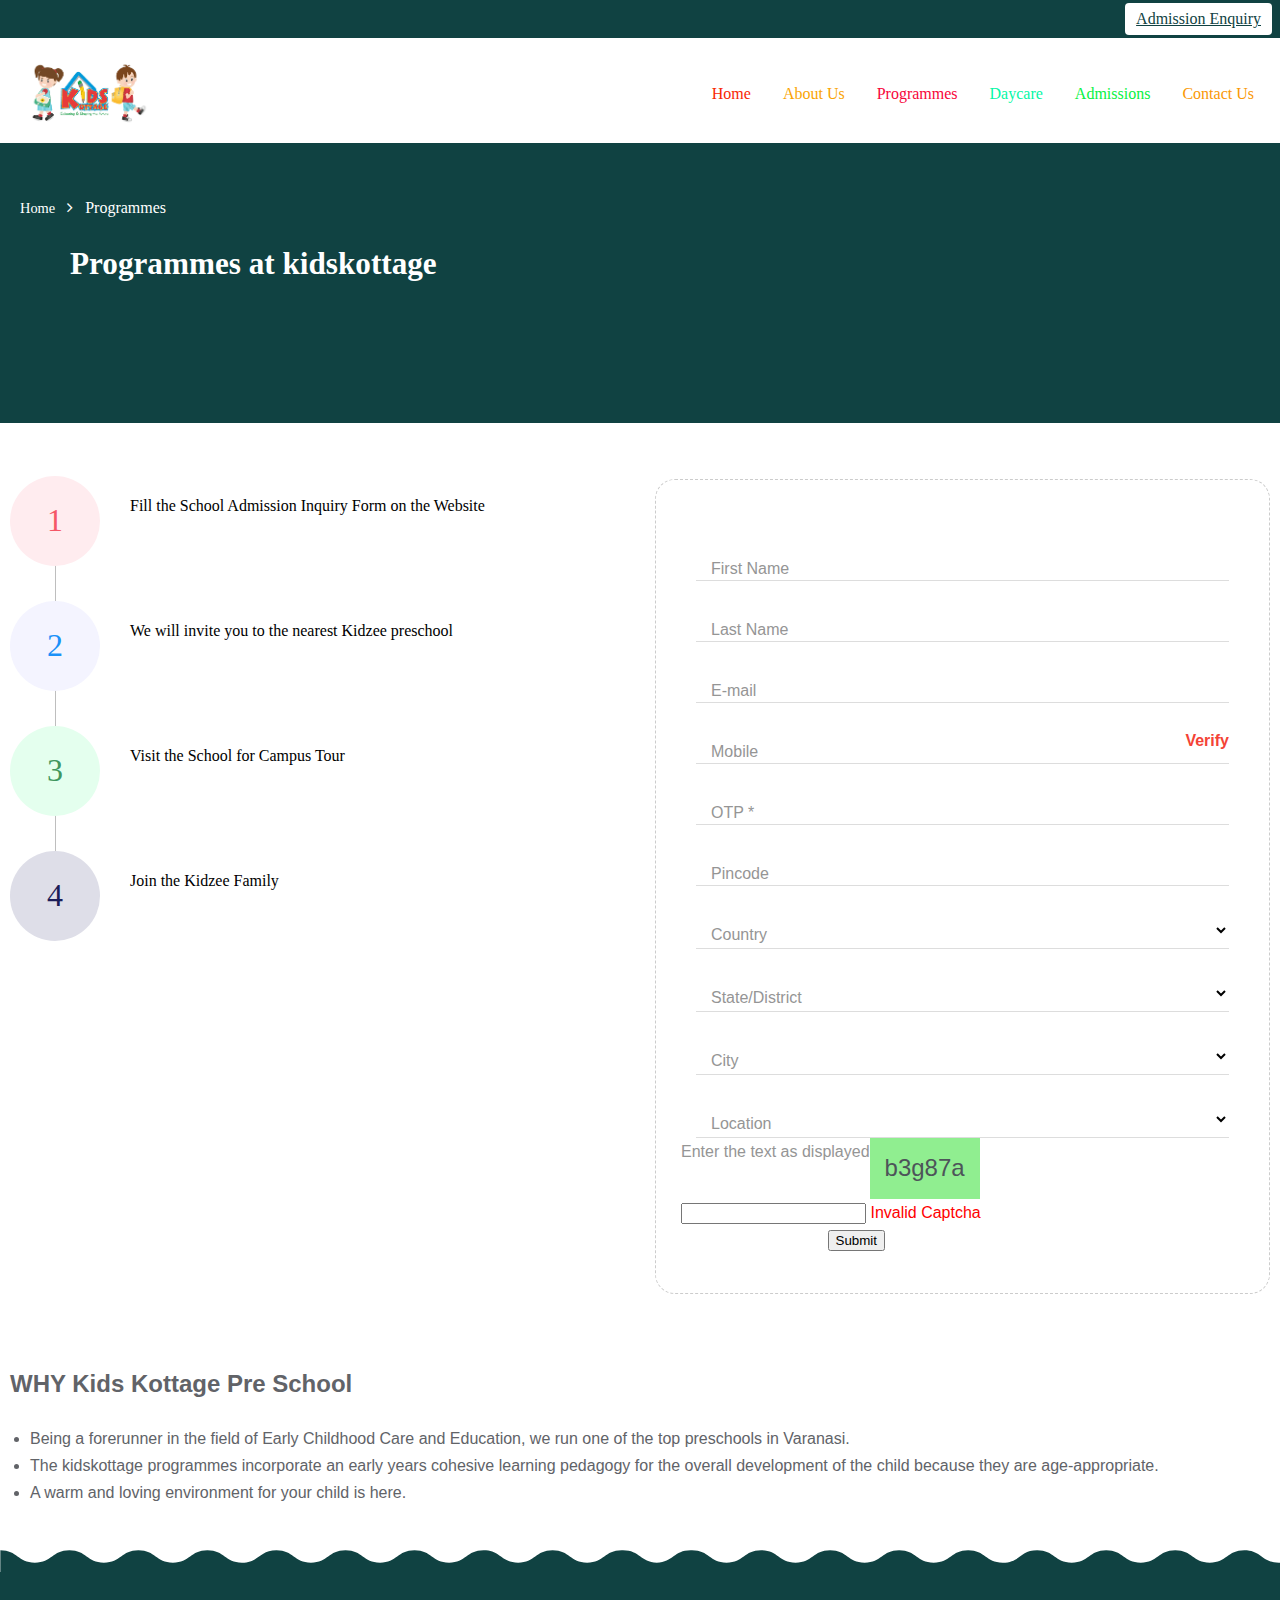
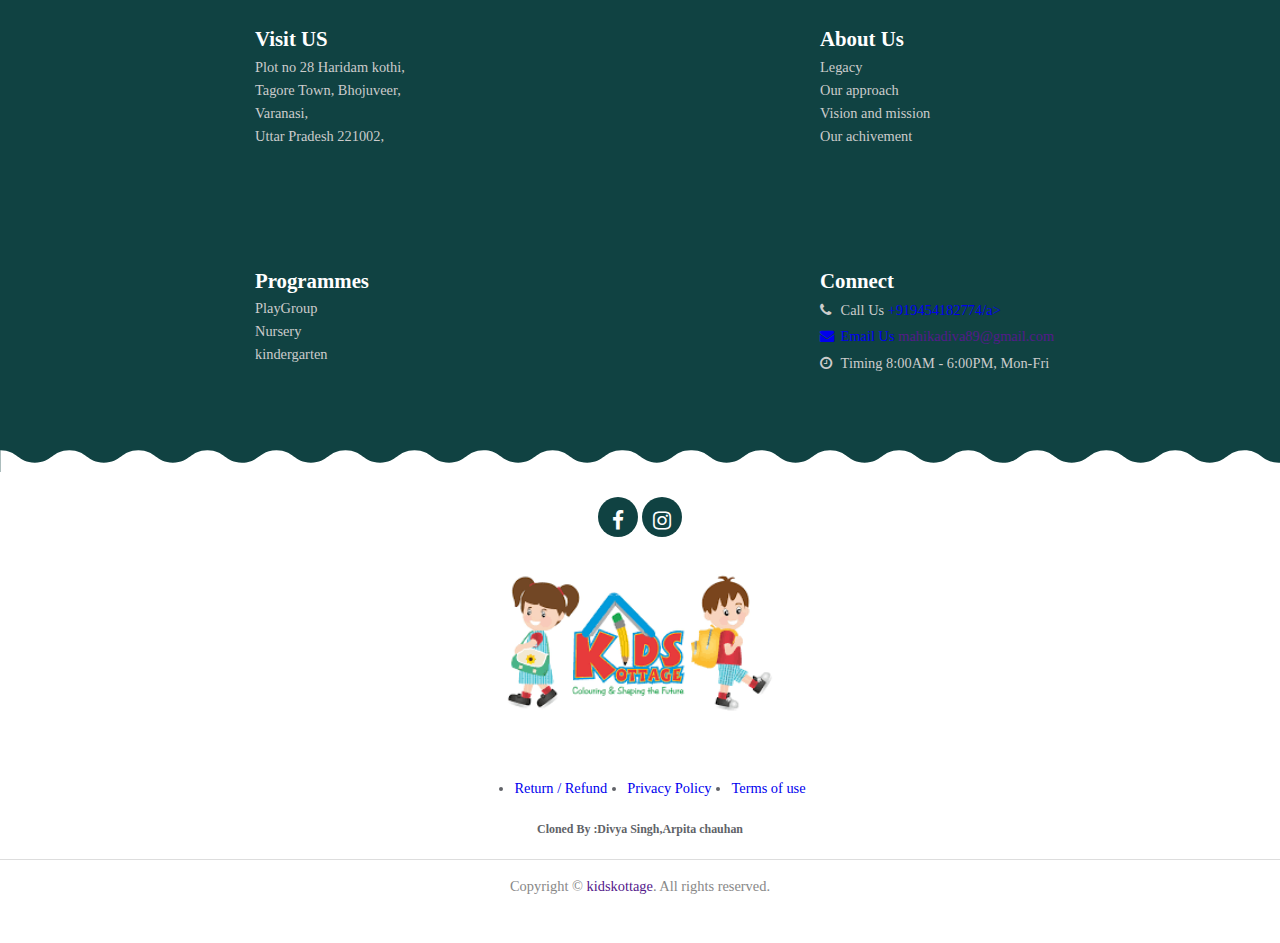
==== admission.html @ ecc73458 "Add files via upload" ====
<!DOCTYPE html>
<html lang="en">
<head>
    <meta charset="UTF-8">
    <meta name="viewport" content="width=device-width, initial-scale=1.0">
    <title>admissions</title>
    <link rel="stylesheet" href="s2.css">
    <link rel="stylesheet" href="https://cdnjs.cloudflare.com/ajax/libs/font-awesome/4.7.0/css/font-awesome.min.css?_cacheOverride=1694851116794">
</head>
<body>
    <header id="header">
        <div id="overlay"></div>
            <div class="topbar" id="toolbar">
                <div class="top">
                    <a href="/admissions/">Admission Enquiry</a>     
                </div>
            </div>
        <div class="container">
            <div class="topmenu" style="margin-left:-15px;">
                <aside class="header-logo">
                    <a href="/" class="logo"><img src="logo.png" class="img-fluid" alt=""></a>
                </aside>
                <a id="ToggleMenu">
                    <span class="bar1"></span><span class="bar2"></span><span class="bar3"></span>
                </a>
                <nav id="TopNavBar">
                <ul class="clearfix-FirstLevel">
                    <li class="active" >
                        <a class="a1" href="/" style="color: rgb(248, 40, 3);">Home</a>
                    </li>
                    <li class="HasUl" >
                        <a style="color: rgb(250, 164, 4)">About Us</a>    
                    </li>
                    <li class="HasUl" id="a3">
                        <a style="color: rgb(247, 5, 58);">Programmes</a>
                    </li>
                    <li class="" id="a4">
                        <a href="/home/Daycare/" style="color: rgb(4, 247, 166);">Daycare</a>
                    </li>
                    <li class="" id="a5">
                        <span style="color: rgb(7, 241, 66);">Admissions</span>
                    </li>

                    <li class="" id="a6">
                        <a href="/contact-us/" style="color: rgb(250, 152, 4);">Contact Us</a>  
                    </li>
                </ul>
            </nav>
            </div>
        </div>
    </header>
    <article class="SmallBannerWithColor">
        <section class="container">
            <ul class="breadcrumb">
                <li><a href="/">Home</a></li>
                <li class="active">Programmes</li>
            </ul>
            <h1 class="pageHeader white">
                Programmes at kidskottage
            </h1>
        </section>
    </article>
    <div></div><div></div>
    <section class="container InContent ng-scope" ng-controller="EnquiryCtrl">
        <div class="row">
            <div class="col-md-6">
                <ol class="Bigol">
                    <li><p class="strong black">Fill the School Admission Inquiry Form on the Website</p></li>
                    <li><p class="strong black">We will invite you to the nearest Kidzee preschool</p></li>
                    <li><p class="strong black">Visit the School for Campus Tour</p></li>
                    <li><p class="strong black">Join the Kidzee Family</p></li>
                </ol>
            </div>
            <div class="col-md-6 mt-5 mt-md-0">   
                <form name="EnquiryForm" novalidate="" class="KidzeeRegistration ng-pristine ng-invalid ng-invalid-required ng-valid-email ng-valid-minlength ng-valid-maxlength" ng-init="Enq.Type='P';Enq.Source='Website';SetCaptcha('b3g87a');">
                    <div class="Inputgroup mt-0">
                        <input type="text" ng-model="Enq.FirstName" required="" class="ng-pristine ng-untouched ng-invalid ng-invalid-required">
                        <label>First Name</label>
                        <span class="inputbar"></span>
                    </div>
                    <div class="Inputgroup">
                        <input type="text" ng-model="Enq.LastName" required="" class="ng-pristine ng-untouched ng-valid ng-valid-required">
                        <label>Last Name</label>
                        <span class="inputbar"></span>
                    </div>
                    <div class="Inputgroup">
                        <input type="email" ng-model="Enq.Email" required="" class="ng-pristine ng-untouched ng-valid-email ng-invalid ng-invalid-required">
                        <label>E-mail</label>
                        <span class="inputbar"></span>
                    </div>
                    <div class="Inputgroup password">
                        <input type="text" ng-model="Enq.Mobile" minlength="10" maxlength="10" numbers-only="" required="" class="ng-pristine ng-untouched ng-invalid ng-invalid-required ng-valid-minlength ng-valid-maxlength">
                        <label>Mobile</label>
                        <span class="inputbar"></span>
                        <a id="BtnVerify" class="NonVerified" ng-click="MobileVerification();">Verify</a>
                    </div>
                    <div class="Inputgroup ng-hide" ng-show="ShowOtp">
                        <input type="text" ng-model="EnterOtp" required="" class="ng-pristine ng-untouched ng-invalid ng-invalid-required">
                        <label>OTP <span class="compulsory">*</span></label>
                        <span class="inputbar"></span>
                    </div>
                    <div class="Inputgroup">    
                        <input type="text" ng-model="Enq.PinCode" minlength="6" maxlength="6" numbers-only="" required="" class="ng-pristine ng-untouched ng-invalid ng-invalid-required ng-valid-minlength ng-valid-maxlength">
                        <label>Pincode</label>
                        <span class="inputbar"></span>
                    </div>
                    <div class="Inputgroup">
                        <select ng-model="Enq.Country" ng-change="GetStateData();" ng-options="cn.Country_Name for cn in CountryData" required="" class="ng-pristine ng-untouched ng-invalid ng-invalid-required"><option value="?" selected="selected"></option><option value="object:16" label="India">India</option><option value="object:17" label="Nepal">Nepal</option></select>
                        <label>Country</label>
                        <span class="inputbar"></span>
                    </div>
                    <div class="Inputgroup">
                        <select ng-model="Enq.State" ng-change="GetCityData();" ng-options="st.State_Name for st in StateData" required="" class="ng-pristine ng-untouched ng-invalid ng-invalid-required"><option value="?" selected="selected"></option></select>
                        <label>State/District</label>
                        <span class="inputbar"></span>
                    </div>
                    <div class="Inputgroup">
                        <select ng-model="Enq.City" ng-change="GetFranchiseeData();" ng-options="ct.City_Name for ct in CityData" required="" class="ng-pristine ng-untouched ng-invalid ng-invalid-required"><option value="?" selected="selected"></option></select>
                        <label>City</label>
                        <span class="inputbar"></span>
                    </div>
                    <div class="Inputgroup field-fill-text" ng-class="{'field-fill-text':Enq.Location!=''};">    
                        <select id="Location" ng-model="Enq.LocationId" ng-options="fn.Franchisee_Code as fn.Franchisee_Name for fn in FranchiseeData" class="ng-pristine ng-untouched ng-valid"><option value="?" selected="selected"></option></select>
                        <label>Location</label>
                        <span class="inputbar"></span>
                    </div>
                    <div class="row mt-3">
                        <div class="col-12">
                            <label style="color: #959595;">Enter the text as displayed</label>
                        </div>
                        <div class="col-6 form-group">   
                            <span style="background-color: lightgreen; padding: 10px 15px; font-size: 1.5rem; display: inline-block;" class="ng-binding">b3g87a</span>
                        </div>
                        <div class="col-6 form-group">
                            <input class="form-control ng-pristine ng-untouched ng-valid" id="6_letters_code" name="6_letters_code" type="text" ng-model="EnteredCaptcha">
                            <span style="color:red" ng-show="CaptchaMsg" class="ng-hide">Invalid Captcha</span>
                        </div>
                    </div>
                    <div class="text-center mt-4">
                        <input type="button" name="" id="" value="Submit" class="btn btn-lg btn-first btn-rounded" ng-click="Submit();">
                    </div>
                </form>
        
            </div>
            
        </div>
        <div class="mt-5">
            <h2 class="header2">WHY Kids Kottage Pre School</h2>
            <ul class="CheckListUl">
                <li>Being a forerunner in the field of Early Childhood Care and Education, we run one of the top preschools in Varanasi.</li>
                <li>The kidskottage programmes incorporate an early years cohesive learning pedagogy for the overall development of the child because they are age-appropriate.</li>
                <li>A warm and loving environment for your child is here.</li>
            </ul>
        </div>
    </section>
    <footer>
        <svg xmlns="http://www.w3.org/2000/svg" width="100%" viewBox="0 0 1920 20" style="background-color: transparent;height: 30px;">
            <path fill="#104242" fill-rule="evenodd" d="M934.536486,0.0415173303 C933.861156,0.0140982068 933.167239,0 932.453651,0 C906.568036,0 906.568036,18.5517679 880.681125,18.5517679 C854.794213,18.5517679 854.794213,0 828.907302,0 C803.021687,0 803.021687,18.5517679 777.134776,18.5517679 C751.246568,18.5517679 751.246568,0 725.360953,0 C699.474042,0 699.474042,18.5517679 673.585834,18.5517679 C647.700219,18.5517679 647.700219,0 621.813307,0 C595.927692,0 595.927692,18.5517679 570.042078,18.5517679 C544.155166,18.5517679 544.155166,0 518.268255,0 C492.381343,0 492.381343,18.5517679 466.494432,18.5517679 C440.608817,18.5517679 440.608817,0 414.723202,0 C388.836291,0 388.836291,18.5517679 362.950676,18.5517679 C337.062468,18.5517679 337.062468,0 311.176853,0 C285.288645,0 285.288645,18.5517679 259.401734,18.5517679 C233.514823,18.5517679 233.514823,0 207.629208,0 C181.742296,0 181.742296,18.5517679 155.855385,18.5517679 C129.96977,18.5517679 129.96977,0 104.084155,0 C78.1972437,0 78.1972437,18.5517679 52.3116287,18.5517679 C26.4221245,18.5517679 26.4221245,0 0.536509581,0 L0.0365095805,955 L1035.5,955 L1035.50029,954.453651 L1969.46349,954.453651 L1970,0 C1944.11439,0 1944.11439,18.5517679 1918.22488,18.5517679 C1892.33927,18.5517679 1892.33927,0 1866.45365,0 C1840.56804,0 1840.56804,18.5517679 1814.68112,18.5517679 C1788.79421,18.5517679 1788.79421,0 1762.9073,0 C1737.02169,0 1737.02169,18.5517679 1711.13478,18.5517679 C1685.24657,18.5517679 1685.24657,0 1659.36095,0 C1633.47404,0 1633.47404,18.5517679 1607.58583,18.5517679 C1581.70022,18.5517679 1581.70022,0 1555.81331,0 C1529.92769,0 1529.92769,18.5517679 1504.04208,18.5517679 C1478.15517,18.5517679 1478.15517,0 1452.26825,0 C1426.38134,0 1426.38134,18.5517679 1400.49443,18.5517679 C1374.60882,18.5517679 1374.60882,0 1348.7232,0 C1322.83629,0 1322.83629,18.5517679 1296.95068,18.5517679 C1271.06247,18.5517679 1271.06247,0 1245.17685,0 C1219.28865,0 1219.28865,18.5517679 1193.40173,18.5517679 C1167.51482,18.5517679 1167.51482,0 1141.62921,0 C1115.7423,0 1115.7423,18.5517679 1089.85538,18.5517679 C1063.96977,18.5517679 1063.96977,0 1038.08416,0 C1037.3701,0 1036.67573,0.0141154305 1035.99998,0.0415675765 L1036,0 C1010.46688,0 1010.11919,18.0499532 985.268255,18.5415412 C960.417324,18.0499559 960.069631,0 934.53651,0 L934.536486,0.0415173303 Z"></path>
        </svg>
        <div class="container-fluid">
            <div class="hehe">
                <div class="col-lg-3 col-sm-6">
                    <div class="contact">
                        <div class="nota">
                            <ul style="list-style-type: none;">
                                <strong style="font-weight:bold;color:#fff;font-size:1.3rem;">Visit US</strong>
                                <li><span>
                                        <span>
                                            Plot no 28 Haridam kothi,<br>
                                            Tagore Town, Bhojuveer,<br>
                                            Varanasi, <br>
                                            Uttar Pradesh 221002,
                                        </span>
                                    </span>
                                </li>
                            </ul>                          
                        </div>
                    </div>
                </div>
                <div class="col-lg-1 col-sm-6">
                    <div class="contact">
                        <div class="nota">
                            <ul  style="list-style-type: none;">
                                <strong style="font-weight: bold;color: #fff;font-size: 1.3rem;">About Us</strong>
                                <li><span><span>
                                            Legacy<br>
                                            Our approach<br>
                                            Vision and mission<br>
                                            Our achivement
                                        </span>
                                    </span>
                                </li>
                            </div>
                        </div>
                    </div>
                <div class="col-lg-1 col-sm-6">
                    <div class="contact">
                        <div class="nota">
                            <ul  style="list-style-type: none;">
                                <strong style="font-weight: bold;color: #fff;font-size: 1.3rem;">Programmes</strong>
                                <li><span><span>
                                            PlayGroup<br>
                                            Nursery<br>
                                            kindergarten
                                        </span>
                                    </span>
                                </li>
                            </div>
                        </div>
                    </div>
                <div class="col-lg-3 col-sm-6">
                    <div class="contact">
                        <div class="nota">
                            <ul style="list-style-type: none;">
                                <strong style="font-weight:bold;color:#fff;font-size:1.3rem;">Connect</strong>
                                <li><i class="fa fa-phone"></i>
                                    <span>
                                        <strong>Call Us</strong>
                                        <a href="tel:+919454182774">+919454182774/a>
                                    </span>
                                </li>
                                <li><i class="fa fa-envelope"></i>
                                    <span>
                                        <strong>Email Us</strong>
                                        <a id="femail" href="">mahikadiva89@gmail.com</a>
                                    </span>
                                </li>
                                <li><i class="fa fa-clock-o"></i>
                                    <span>
                                        <strong>Timing</strong>
                                        <span>
                                            8:00AM - 6:00PM,
                                            Mon-Fri
                                        </span>
                                    </span>
                                </li>
                            </ul>
                        </div>
                    </div>
                </div>
            </div>
        <svg xmlns="http://www.w3.org/2000/svg" width="100%" viewBox="0 0 1920 20" style="background-color:#104242; height: 30px; ">
            <path fill="#ffffff" fill-rule="evenodd" d="M934.536486,0.0415173303 C933.861156,0.0140982068 933.167239,0 932.453651,0 C906.568036,0 906.568036,18.5517679 880.681125,18.5517679 C854.794213,18.5517679 854.794213,0 828.907302,0 C803.021687,0 803.021687,18.5517679 777.134776,18.5517679 C751.246568,18.5517679 751.246568,0 725.360953,0 C699.474042,0 699.474042,18.5517679 673.585834,18.5517679 C647.700219,18.5517679 647.700219,0 621.813307,0 C595.927692,0 595.927692,18.5517679 570.042078,18.5517679 C544.155166,18.5517679 544.155166,0 518.268255,0 C492.381343,0 492.381343,18.5517679 466.494432,18.5517679 C440.608817,18.5517679 440.608817,0 414.723202,0 C388.836291,0 388.836291,18.5517679 362.950676,18.5517679 C337.062468,18.5517679 337.062468,0 311.176853,0 C285.288645,0 285.288645,18.5517679 259.401734,18.5517679 C233.514823,18.5517679 233.514823,0 207.629208,0 C181.742296,0 181.742296,18.5517679 155.855385,18.5517679 C129.96977,18.5517679 129.96977,0 104.084155,0 C78.1972437,0 78.1972437,18.5517679 52.3116287,18.5517679 C26.4221245,18.5517679 26.4221245,0 0.536509581,0 L0.0365095805,955 L1035.5,955 L1035.50029,954.453651 L1969.46349,954.453651 L1970,0 C1944.11439,0 1944.11439,18.5517679 1918.22488,18.5517679 C1892.33927,18.5517679 1892.33927,0 1866.45365,0 C1840.56804,0 1840.56804,18.5517679 1814.68112,18.5517679 C1788.79421,18.5517679 1788.79421,0 1762.9073,0 C1737.02169,0 1737.02169,18.5517679 1711.13478,18.5517679 C1685.24657,18.5517679 1685.24657,0 1659.36095,0 C1633.47404,0 1633.47404,18.5517679 1607.58583,18.5517679 C1581.70022,18.5517679 1581.70022,0 1555.81331,0 C1529.92769,0 1529.92769,18.5517679 1504.04208,18.5517679 C1478.15517,18.5517679 1478.15517,0 1452.26825,0 C1426.38134,0 1426.38134,18.5517679 1400.49443,18.5517679 C1374.60882,18.5517679 1374.60882,0 1348.7232,0 C1322.83629,0 1322.83629,18.5517679 1296.95068,18.5517679 C1271.06247,18.5517679 1271.06247,0 1245.17685,0 C1219.28865,0 1219.28865,18.5517679 1193.40173,18.5517679 C1167.51482,18.5517679 1167.51482,0 1141.62921,0 C1115.7423,0 1115.7423,18.5517679 1089.85538,18.5517679 C1063.96977,18.5517679 1063.96977,0 1038.08416,0 C1037.3701,0 1036.67573,0.0141154305 1035.99998,0.0415675765 L1036,0 C1010.46688,0 1010.11919,18.0499532 985.268255,18.5415412 C960.417324,18.0499559 960.069631,0 934.53651,0 L934.536486,0.0415173303 Z"></path>
        </svg>
    </div>
    <div class="social-icons">
        <a href="https://www.facebook.com/people/Kids-Kottage-Pre-School-varanasi/100076612364532/" target="_blank" class="fa fa-facebook"></a>
        <a href="https://www.instagram.com/kidzeeindia/" target="_blank" class="fa fa-instagram"></a>
    </div>
    <div class="mt-4 logos">
        <div class="text-center">
            <a target="_blank" href="/"><img src="logo.png" alt="kidskottage"></a>
        </div>
    </div>
    <nav>
        <ul>
            <li><a href="/Home/ReturnRefund">Return / Refund</a></li>
            <li><a href="/Home/PrivacyPolicy">Privacy Policy</a></li>
            <li><a href="/Home/Termsofuse">Terms of use</a></li>
        </ul>
    </nav>
    <div class="cloneby">
       <h5> Cloned By :Divya Singh,Arpita chauhan</h5>
    </div>
    <div class="copyright">
        Copyright © <a href="">kidskottage</a>. All rights reserved.
    </div>
    </footer>
</body>
</html>
---- s2.css ----
body {
    margin: 0px;
    font-size: 1rem;
    font-weight: 400;
    font-family: Poppins;
    line-height: 1.6;
    color: #616368;
    text-align: left;
}
.container{
    padding: 20px 10px; 
}
.topbar {
    background: #104242;
    color:black;
    position: relative;
    z-index: 100;
    padding: 3px 8px;
    text-align: right;
    position: fixed; 
  top: 0; 
  width: 100%;
}
.topbar a {
    position: relative;
    padding: 3px 11px;
    margin-left: 10px;
    display: inline-block;
    text-decoration: underline!important;
    border-radius: 4px;
    text-align: center;
    background-color: #fff;
    color: #104242;;
}
.topmenu {
    padding-left: 30px;
    margin-top: 13px;
    position: relative;
    display: flex;
    justify-content: space-between;
}
.header-logo {
    line-height: normal;
    float: left;
}
.topmenu .header-logo .logo {
    height: 55px;
    padding: 5px 0;
    text-decoration: none;
    height: 80px;
    padding: 5px 0;
    color: #ed1c24;
    display: flex;
    align-items: left;
}
.header-logo .logo img {
    height: 130%;
}
.img-fluid {
    max-width: 100%;
}
img {
    vertical-align: left;
    border-style: none;
    overflow-clip-margin: content-box;
    overflow: clip;
    box-sizing: border-box;
    width: 100%;
    height: 185%;
    padding: 0px 0px 0px 0px;
}
.badal{
    width: 100%;
}
#TopNavBar ul li a{
    display: inline-block;
}
#TopNavBar>ul {
    display: inline-flex;
}
#TopNavBar ul {
    margin: 0;
    padding: 0;
    text-align: right;
}
#TopNavBar ul li {
    display: inline-block;
    position: relative;
    padding: 16px;
    padding-top: 38px;
}
.SmallBannerWithColor {
    padding: 22px 0 258px;
    position: relative;
    background-color:#104242;
    height: 70px;
}
.breadcrumb {
    color: #fff;
    padding-left: 10px;
    margin-bottom: 10px;
    list-style: none;
    position: relative;
    display: flex;
    flex-wrap: wrap;
    border-radius: 0.25rem;
}

.breadcrumb a {
    color: #fff;
    font-weight: 400;
    font-size: 90%;
}
.row {
    display: flex;
    flex-wrap: wrap;
    margin-right: -15px;
    margin-left: -15px;
}
a {
    text-decoration: none;
    background-color: transparent;
}
h1{
    font-size: 195%;
    font-weight: 700;
    position: relative;
    line-height: 1.5em;
    color: #fff;
    padding-left: 60px;
}
ol.Bigol {
    list-style: none;
    counter-reset: item;
    padding: 0;
    margin-top: 60px;
    position: relative;
}
ol {
    list-style: none;
    counter-reset: item;
    padding: 0 0 0 20px;
    margin-bottom: 15px;
}
*, ::after, ::before {
    box-sizing: border-box;
}
.SmallBannerWithColor:before {
    content: "";
    background: #3a366c;
    position: absolute;
    left: 0;
    right: 0;
    top: 0;
    bottom: 0;
    z-index: -1;
}
.breadcrumb>li+li:before {
    padding: 0 12px;
    color: #fff;
    content: "";
    font-family: fontawesome;
}
.SmallBannerWithColor:after {
    position: absolute;
    content: "";
    left: 0;
    right: 0;
    bottom: -2px;
    height: 100px;
    background: url(https://www.kidzee.com/Images/cloud-bg.png) no-repeat center/100% auto;
}
li {
    text-align: -webkit-match-parent;
}

ol.Bigol:before {
    content: "";
    background: #bebebe;
    width: 1px;
    position: absolute;
    top: 40px;
    bottom: 40px;
    left: 45px;
}
ol.Bigol>li {
    margin: 0;
    min-height: 55px;
    counter-increment: item;
    padding-left: 120px;
    position: relative;
}
li {
    display: list-item;
    text-align: -webkit-match-parent;
}
ol.Bigol>li:nth-child(1):before {
    background: #ffecef;
    color: #f55767;
}
ol.Bigol>li:before {
    width: 90px;
    height: 90px;
    border-radius: 100%;
    display: flex;
    align-items: center;
    justify-content: center;
    content: counter(item);
    font-size: 2rem;
    font-weight: 500;
    color: #1b2432;
    text-align: center;
    position: absolute;
    left: 0;
    top: 50%;
    margin-top: -45px;
}
ol>li:before {
    margin-right: 10px;
    content: counter(item) ".";
    font-weight: 500;
    color: #1b2432;
    text-align: center;
    display: inline-block;
    position: absolute;
    left: 0;
    top: 0;
}
l.Bigol>li p {
    margin: 0;
}
ol.Bigol>li+li {
    margin-top: 70px;
}
ol.Bigol>li:nth-child(2):before {
    background: #f4f4ff;
    color: #1a91f8;
}
ol.Bigol>li:nth-child(3):before {
    background: #e4ffee;
    color: #40975f;
}
ol.Bigol>li:nth-child(4):before {
    background: #dedee8;
    color: #1c1d58;
}
.black {
    color: #000;
}
strong, .strong, label {
    font-weight: 500;
}
p {
    display: block;
    margin-block-start: 1em;
    margin-block-end: 1em;
    margin-inline-start: 0px;
    margin-inline-end: 0px;
}
input.ng-dirty.ng-invalid,input.ng-invalid.ng-touched {
    border: 1px solid red;
}   
select.ng-dirty.ng-invalid,select.ng-invalid.ng-touched {
    border: 1px solid red;
}
    
textarea.ng-dirty.ng-invalid,textarea.ng-invalid.ng-touched {
    border: 1px solid red;
}
    
.error-message {
    color: red;
    display: block;
}
        
.Inputgroup.password [type=text] {
    padding-right: 60px;
}
    
a#BtnVerify {
    position: absolute;
            right: 0;
            bottom: 10px;
            z-index: 1;
            cursor: pointer;
            color: #f44336;
            font-weight: 600;        
}

svg {
    overflow: hidden;
    vertical-align: middle;
}
footer {
    padding-bottom: 30px;
    position: relative;
    z-index: 1;
    font-size: .9rem;
}
.container-fluid {
    width: 100%;
    background-color:#104242;
}
footer .hehe {
    display: flex;
    gap: 0px;
    padding-left: 180px;
}
        .col-sm-6 {
            flex: 0 0 50%;
            max-width: 50%;
            position: relative;
            width: 100%;

        }
        footer .contact {
            padding: 50px 70px;
            height: 100%;
            display: flex;
            position: relative;
        }
        footer .contact>.nota {
            color: #ccc;
            text-decoration: none!important;
            display: flex;
            justify-content: center;}
            ul {
                margin-top: 0;
                margin-bottom: 1rem;
            }
            li {
                display: list-item;
                text-align: -webkit-match-parent;
            }
            .hehe{
                display: flex;
                display: -ms-flexbox;
                -ms-flex-wrap: wrap;
                flex-wrap: wrap;
                margin-left: 50px;
                margin-right: -15px;
                margin-left: -15px;
            }
            footer .contact-details {
                background-color: #56509f;
                padding: 30px 0;
            }
:not(svg){
    transform-origin: 0 0;
}
.mt-5, .my-5 {
    margin-top: 1rem!important;
    font-family: Verdana, Geneva, Tahoma, sans-serif;
    line-height: 1.7;
}
.col-md-6{
    flex: 0 0 50%;
    max-width: 80%;
    position: relative;
    width: 100%;
    padding-right: 15px;
    padding-left: 15px;
}
.text-center{
    margin: auto;
    width: 300px;
}
.KidzeeRegistration {
    color: #4d5459;
    border: 1px dashed #ccc;
    padding: 40px;
    border-radius: 20px;
    margin-top: 30px;
    margin-bottom: 50px;
}
form {
    display: block;
    margin-top: -10em;
    float: right;
    margin-bottom: 35px;
}
.Inputgroup {
    position: relative;
    margin: 25px 0 0;
    background-color: var(--white);
}
.Inputgroup input:not([type=button]), .Inputgroup select, .Inputgroup textarea {
    padding: 10px 10px;
    border: 0;
    border-bottom: 1px solid #ddd;
    background: transparent;
    width: 100%;
    outline: 0!important;
    transition: all .3s ease-in-out;
}
.Inputgroup>label {
    position: absolute;
    top: 10px;
    left: 15px;
    pointer-events: none;
    margin: 0;
    color: #959595;
    transition: all .3s ease-in-out;
}
.Inputgroup .inputbar {
    position: relative;
    display: block;
    width: 100%;
}
.Inputgroup .inputbar:before {
    left: 50%;
}
.Inputgroup .inputbar:before, .Inputgroup .inputbar:after {
    content: "";
    width: 0;
    height: 2px;
    bottom: 1px;
    position: absolute;
    background-color: #56509f;
}
.Inputgroup .inputbar:after {
    right: 50%;
}
.Inputgroup .inputbar:after {
    content: "";
    width: 0;
    height: 2px;
    bottom: 1px;
    position: absolute;
    background-color: #56509f;
    transition: all .3s ease-in-out;
}

.copyright{
    font-size: .9rem;
    color: #888;
    border-top: 1px solid #ddd;
    padding: 15px 0;
    text-align: center;
}

footer .social-icons {
    text-align: center;
    margin-top: 25px;
}
footer .social-icons a {
    position: relative;
    display: inline-block;
    text-align: center;
    width: 40px;
    height: 40px;
    line-height: 35px;
    font-size: 21px;
    -webkit-border-radius: 20%;
    -moz-border-radius: 50%;
    border-radius: 80%;
    background-color: #104242;
    color: #fff;
    text-decoration: none;
    -webkit-transition: all .3s ease-in-out;
    -moz-transition: all .3s ease-in-out;
    -ms-transition: all .3s ease-in-out;
    -o-transition: all .3s ease-in-out;
    transition: all .3s ease-in-out;
}
.fa {
    padding: 6px 0px;
    width: 17px;
    text-align: left;
    text-decoration: none;
  }
  .fa:hover {
    opacity: 0.7;
  }
  .fa-facebook {
    background: #3B5998;
    color: white;
  }
.fa-facebook:before {
    content: "\f09a";
}
.fa-instagram:before {
    content: "\f16d";
}
.InContent {
    background-color: #fff;
    position: relative;
    padding: 0 10px 20px;
    border-radius: 5px 5px 0 0;
}
.container {
    width: 100%;
    margin-right: auto;
    margin-left: auto;
    margin-top: 10px;
    max-width: 1300px;
}
.copyright {
    font-size: .9rem;
    color: #888;
    border-top: 1px solid #ddd;
    padding: 15px 0;
    text-align: center;
}
.cloneby h5 {
    display: flex;
    justify-content: center;
}
footer nav {
    margin: 20px 0 0;
}
footer nav ul {
    justify-content: center;
    display: flex;
}
ul {
    display: block;
    list-style-type: disc;
    margin-block-start: 1em;
    margin-block-end: 1em;
    margin-inline-start: 0px;
    margin-inline-end: 0px;
    padding-inline-start: 20px;
}

ul {
    margin-top: 0;
    margin-bottom: 1rem;
}
footer nav ul li {
    margin-left: 20px;
}

li {
    display: list-item;
    text-align: -webkit-match-parent;
}
::marker {
    unicode-bidi: isolate;
    font-variant-numeric: tabular-nums;
    text-transform: none;
    text-indent: 0px !important;
    text-align: start !important;
    text-align-last: start !important;
}
.logos {
    display: flex;
    justify-content: center;
}

.mt-4 {
    max-width: 920x;
    padding: 0px 15px;
}
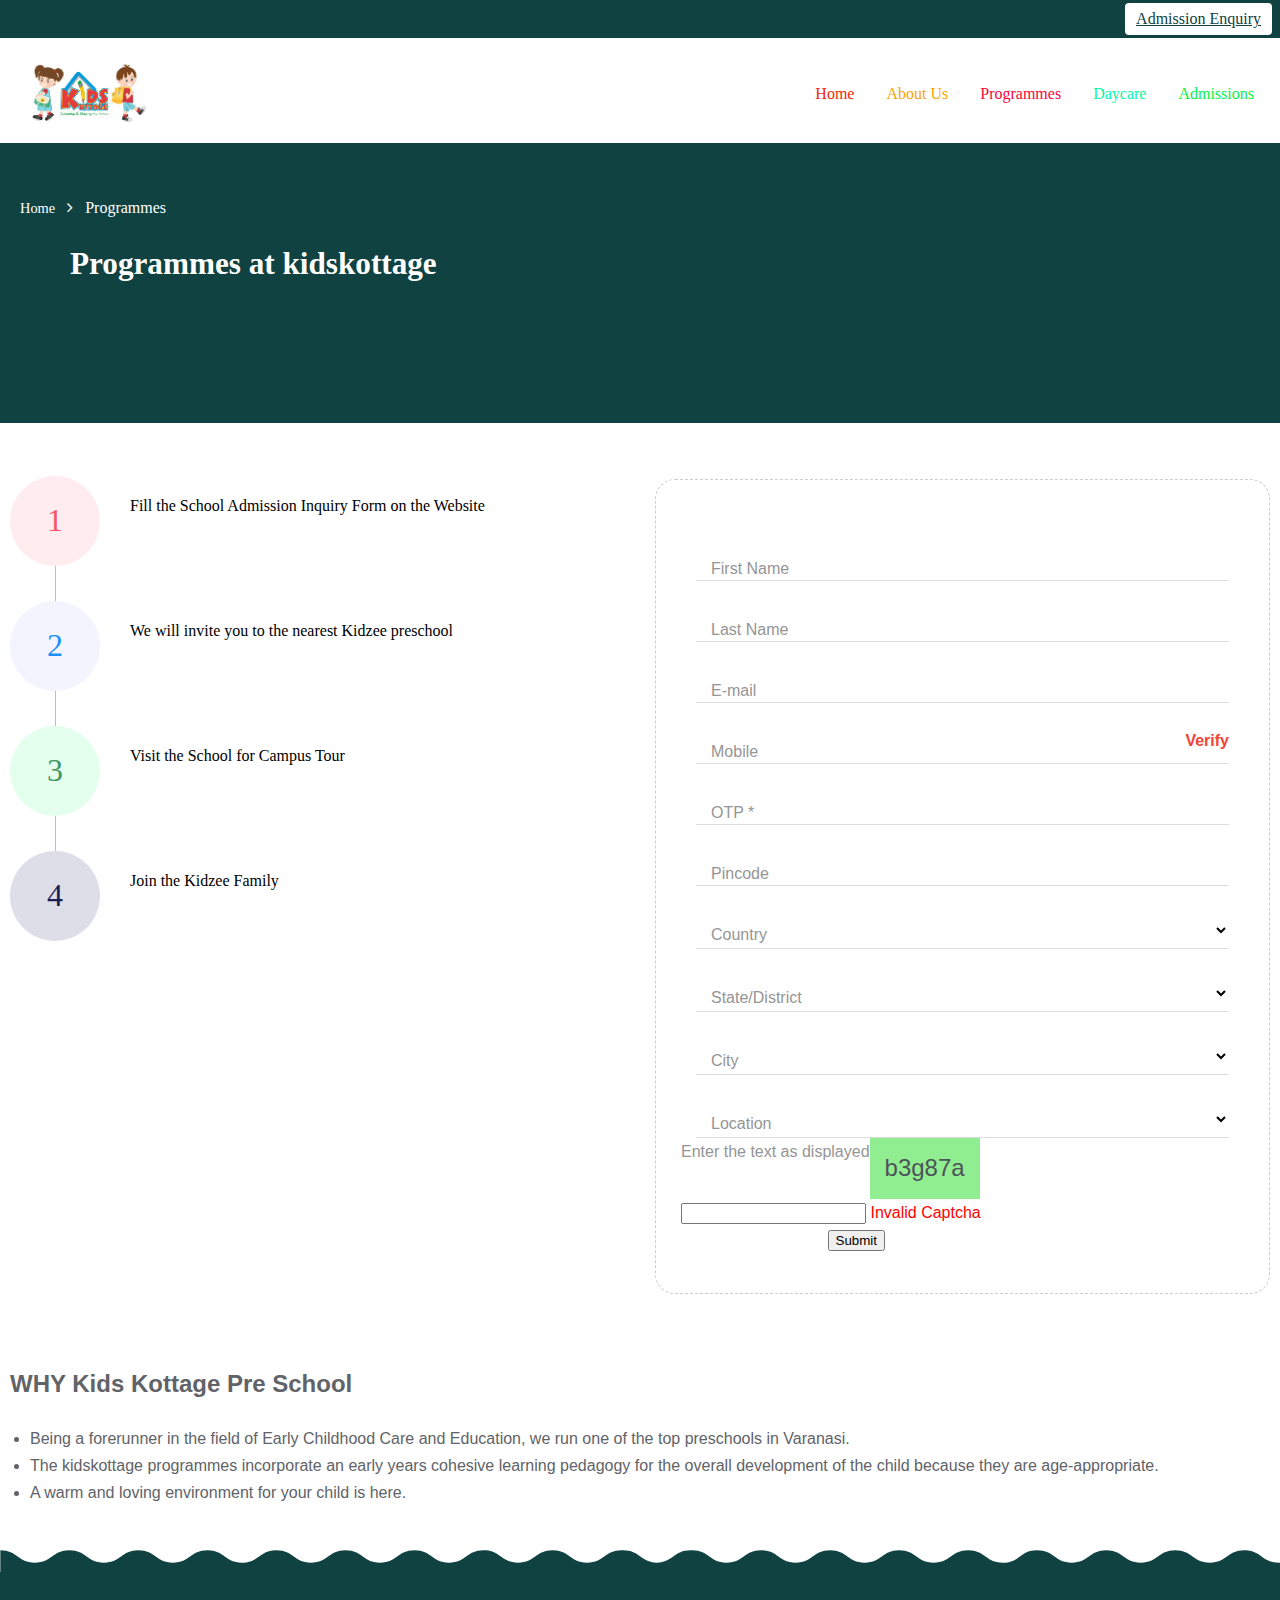
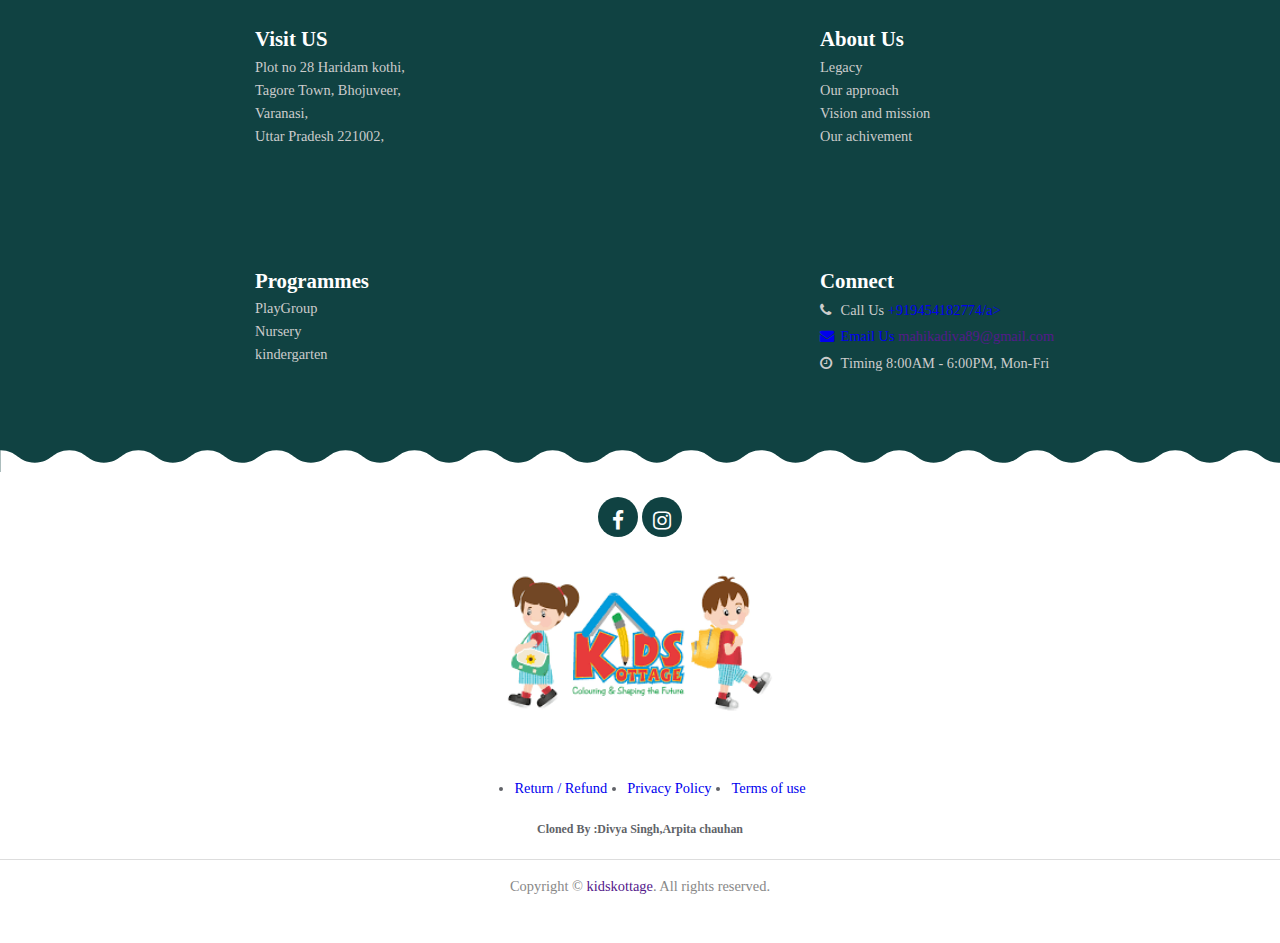
==== commit 505e8b81: "Update admission.html" ====
--- a/admission.html
+++ b/admission.html
@@ -26,23 +26,19 @@
                 <nav id="TopNavBar">
                 <ul class="clearfix-FirstLevel">
                     <li class="active" >
-                        <a class="a1" href="/" style="color: rgb(248, 40, 3);">Home</a>
+                        <a class="a1" href="/index.html" style="color: rgb(248, 40, 3);">Home</a>
                     </li>
                     <li class="HasUl" >
-                        <a style="color: rgb(250, 164, 4)">About Us</a>    
+                        <a href="/Aboutus.html" style="color: rgb(250, 164, 4)">About Us</a>    
                     </li>
                     <li class="HasUl" id="a3">
-                        <a style="color: rgb(247, 5, 58);">Programmes</a>
+                        <a href="/programmes.html" style="color: rgb(247, 5, 58);">Programmes</a>
                     </li>
                     <li class="" id="a4">
-                        <a href="/home/Daycare/" style="color: rgb(4, 247, 166);">Daycare</a>
+                        <a href="/daycare.html" style="color: rgb(4, 247, 166);">Daycare</a>
                     </li>
                     <li class="" id="a5">
                         <span style="color: rgb(7, 241, 66);">Admissions</span>
-                    </li>
-
-                    <li class="" id="a6">
-                        <a href="/contact-us/" style="color: rgb(250, 152, 4);">Contact Us</a>  
                     </li>
                 </ul>
             </nav>
@@ -267,4 +263,4 @@
     </div>
     </footer>
 </body>
-</html>+</html>
